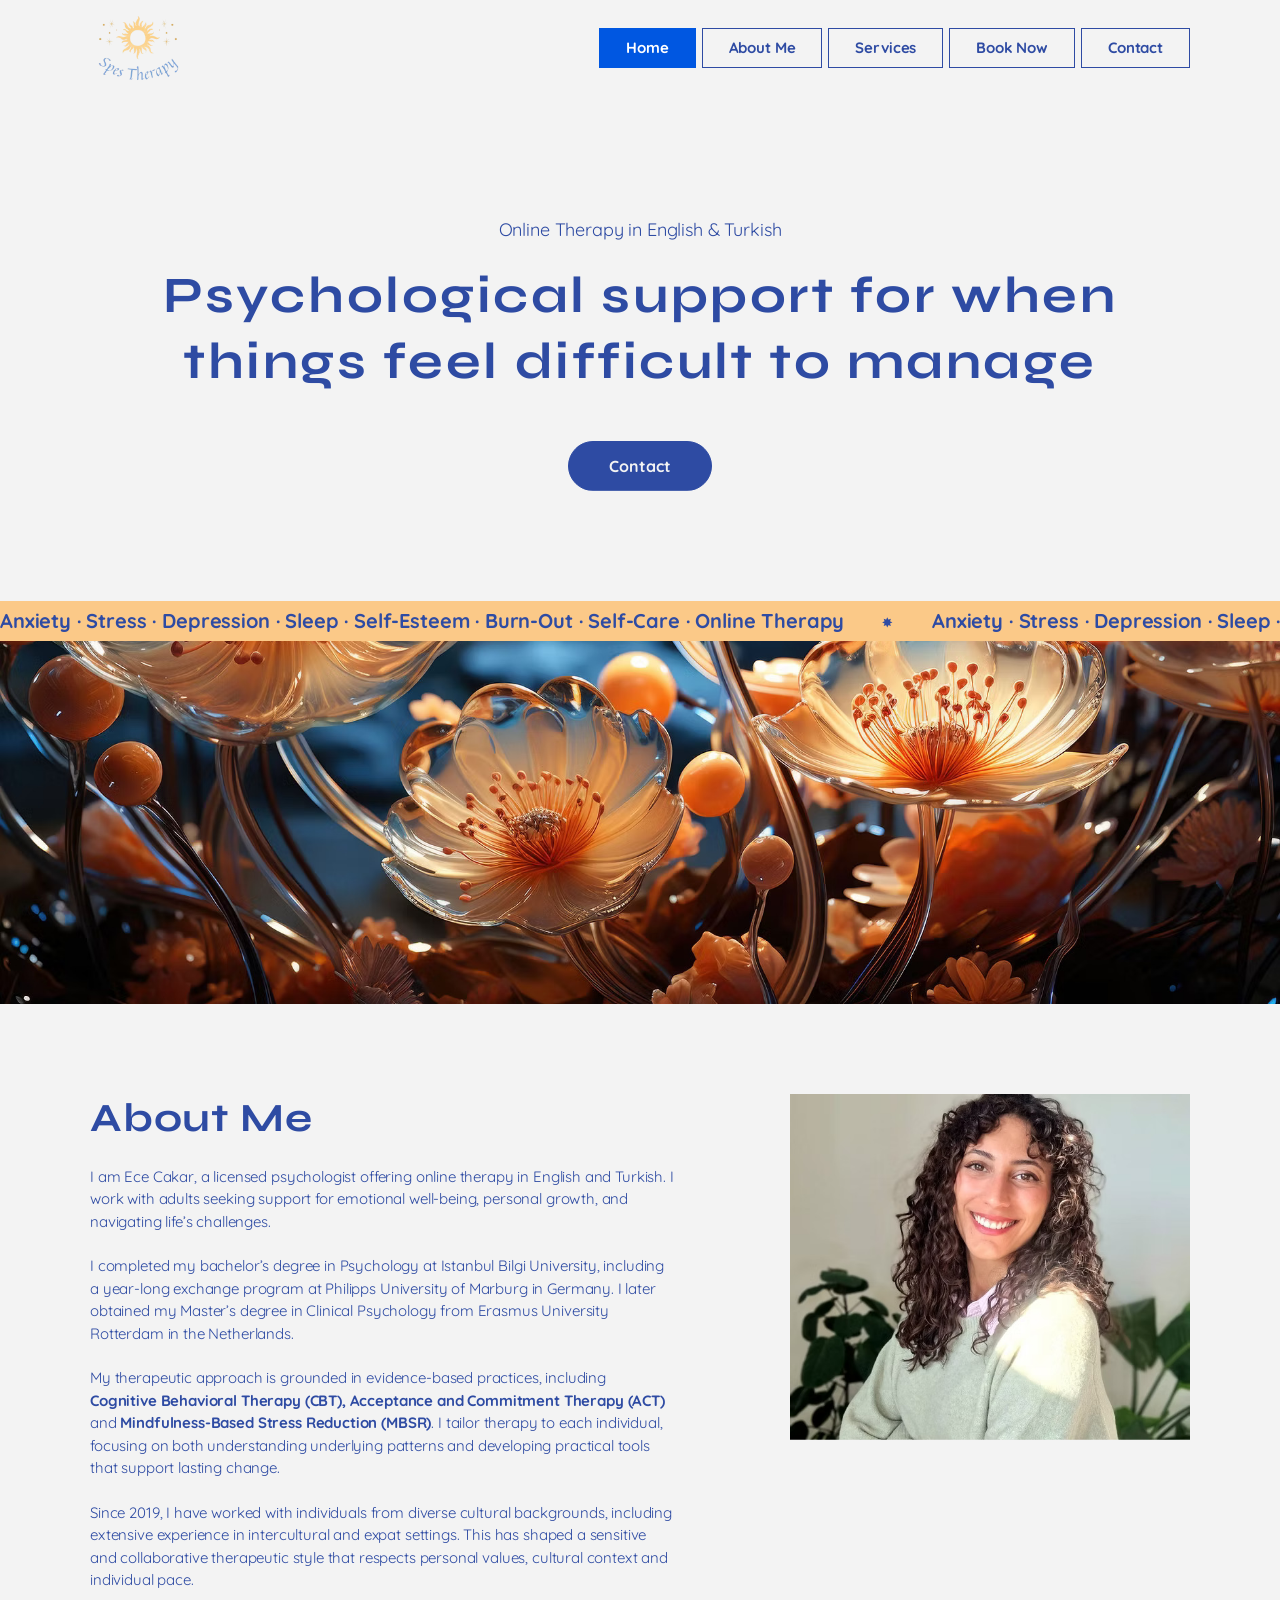
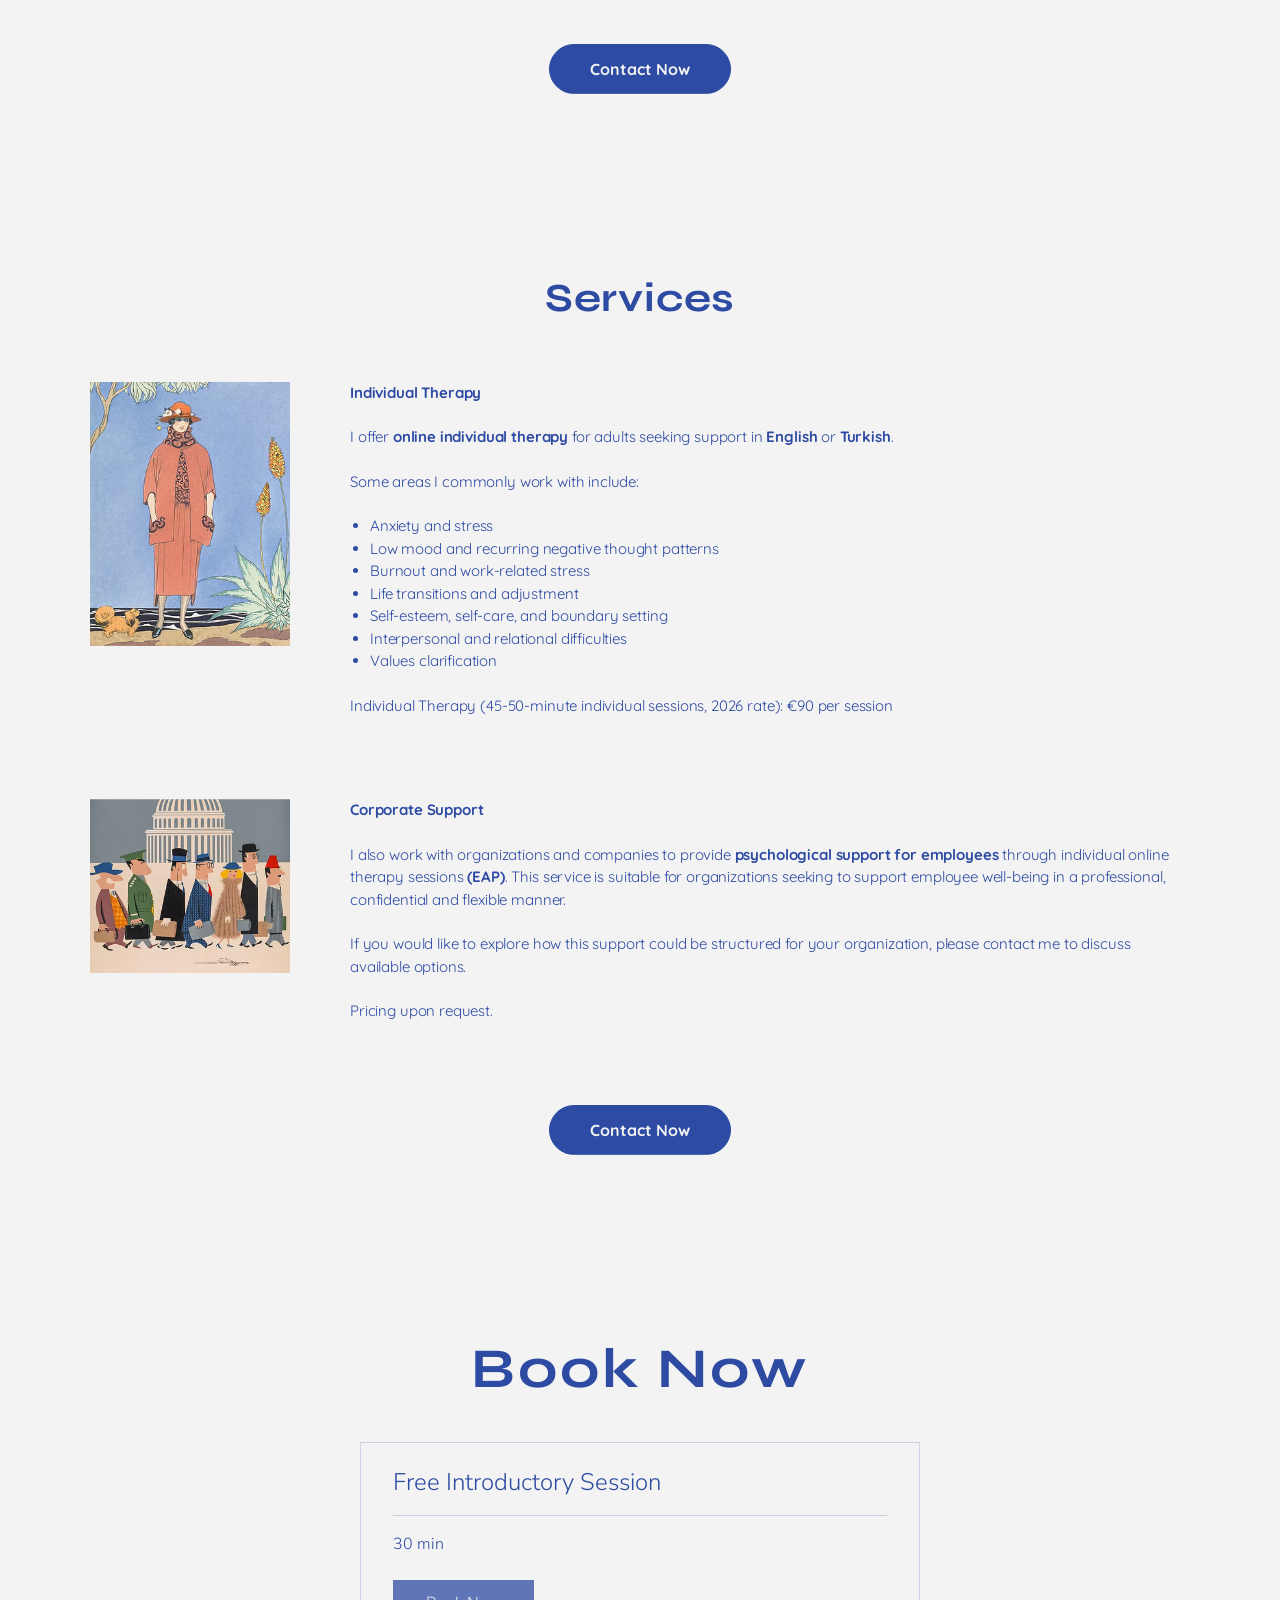
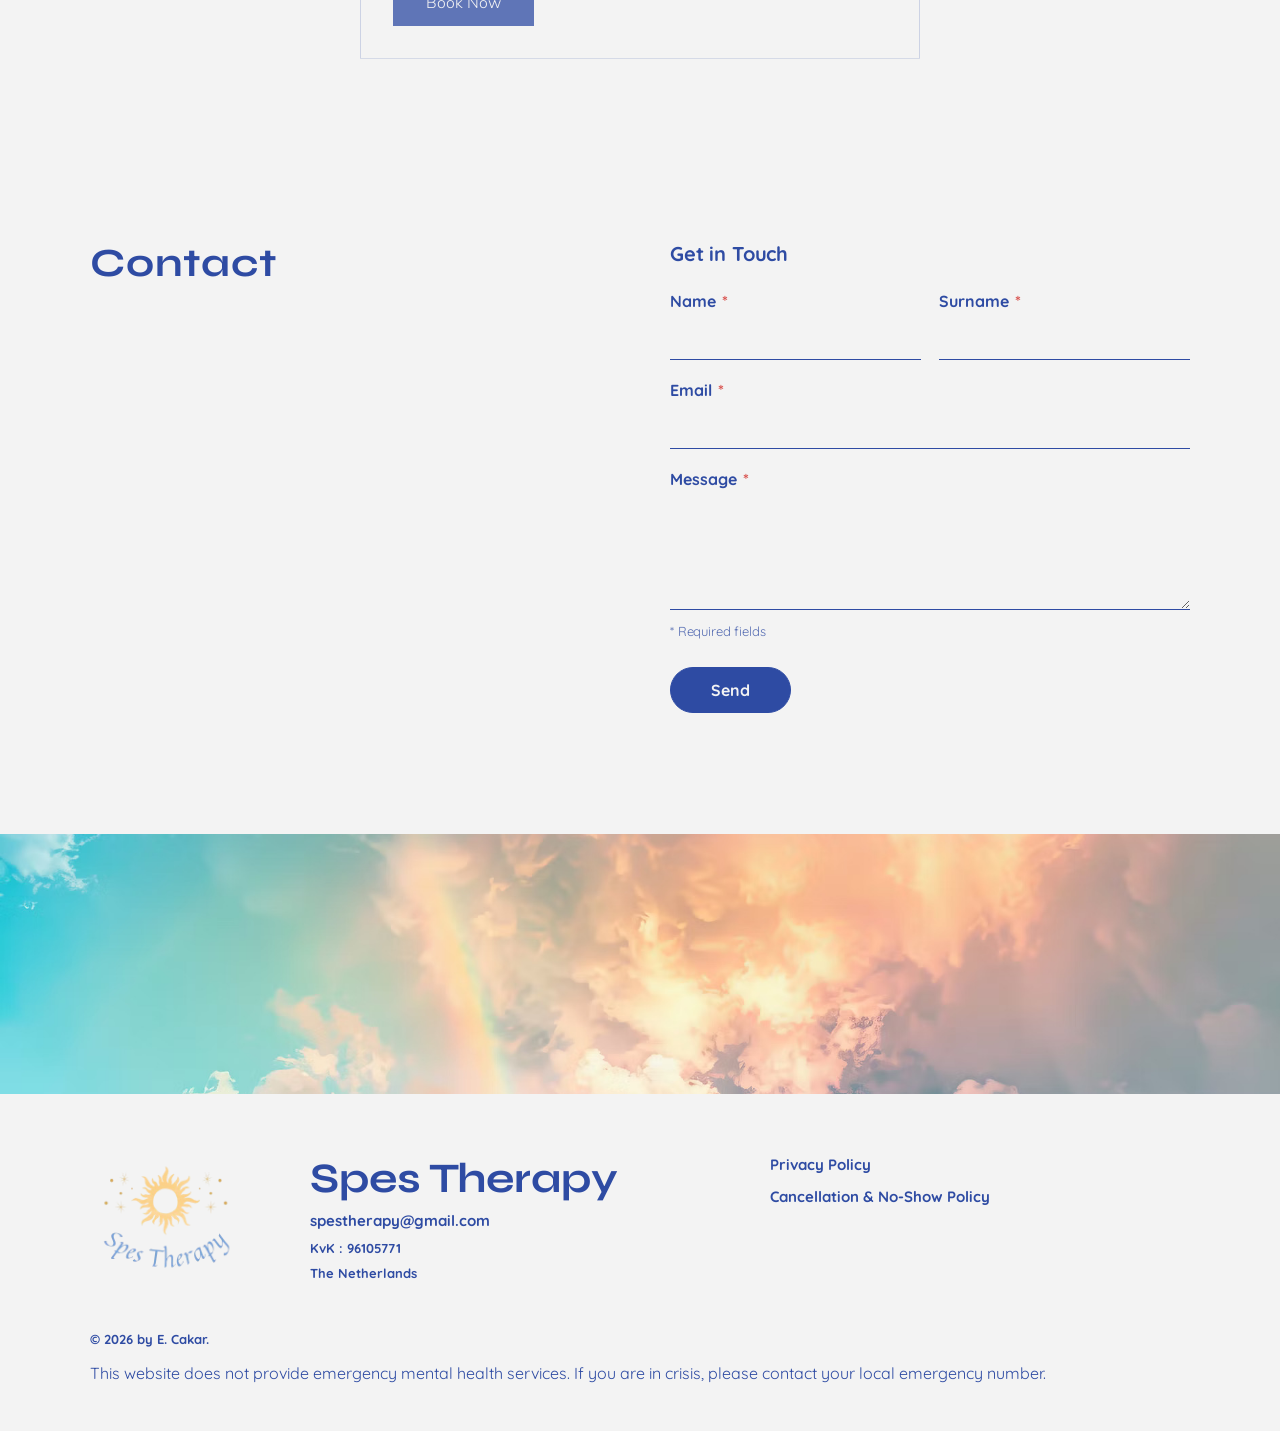
==== index.html @ ac47d818 "first commit" ====
<!DOCTYPE html>
<html lang="en">
<head>
  <meta charset="UTF-8">
  <meta name="viewport" content="width=device-width, initial-scale=1.0">
  <title>Spes Therapy | Online Therapy in English & Turkish</title>
  <meta name="description" content="Online therapy in English and Turkish with licensed psychologist Ece Cakar. Support for anxiety, stress, depression, burnout and more.">
  <link rel="icon" href="images/logo.png">

  <!-- Fontlar: Wix sitesindekilerin aynısı (Syne = başlıklar, Quicksand = metinler) -->
  <link rel="preconnect" href="https://fonts.googleapis.com">
  <link rel="preconnect" href="https://fonts.gstatic.com" crossorigin>
  <link href="https://fonts.googleapis.com/css2?family=Nunito+Sans:wght@300&family=Quicksand:wght@400;700&family=Syne:wght@700&display=swap" rel="stylesheet">

  <link rel="stylesheet" href="css/style.css">

  <!-- JS çalışıyorsa animasyonlu elemanları başta gizle (sayfa açılırken "yanıp sönme" olmasın) -->
  <script>document.documentElement.classList.add("js");</script>
</head>
<body>

  <!-- ============ MENÜ (sayfa kayarken üstte sabit kalır) ============ -->
  <header class="site-header">
    <div class="container header-inner">
      <a href="#home" class="logo" aria-label="Spes Therapy home">
        <img src="images/logo.png" alt="Spes Therapy logo">
      </a>

      <!-- Telefonda görünen hamburger butonu -->
      <button class="menu-toggle" aria-label="Open menu" aria-expanded="false">
        <span></span><span></span><span></span>
      </button>

      <nav class="main-nav">
        <a href="#home" class="nav-link active">Home</a>
        <a href="#about" class="nav-link">About Me</a>
        <a href="#services" class="nav-link">Services</a>
        <a href="#book" class="nav-link">Book Now</a>
        <a href="#contact" class="nav-link">Contact</a>
      </nav>
    </div>
  </header>

  <main>

    <!-- ============ HERO ============ -->
    <section id="home" class="hero">
      <div class="container hero-inner">
        <p class="hero-eyebrow" data-anim="fade">Online Therapy in English &amp; Turkish</p>
        <h1 data-anim="fade" data-delay="150">Psychological support for when<br> things feel difficult to manage</h1>
        <a href="#contact" class="btn btn-pill" data-anim="fade" data-delay="300">Contact</a>
      </div>
    </section>

    <!-- ============ KAYAN YAZI ŞERİDİ ============ -->
    <!-- İçerik iki kez yazıldı: biri ekrandan çıkarken diğeri girer, böylece sonsuz döngü gibi görünür -->
    <div class="marquee" aria-label="Anxiety, Stress, Depression, Sleep, Self-Esteem, Burn-Out, Self-Care, Online Therapy">
      <div class="marquee-track" aria-hidden="true">
        <span>Anxiety · Stress · Depression · Sleep · Self-Esteem · Burn-Out · Self-Care · Online Therapy <b>✸</b></span>
        <span>Anxiety · Stress · Depression · Sleep · Self-Esteem · Burn-Out · Self-Care · Online Therapy <b>✸</b></span>
        <span>Anxiety · Stress · Depression · Sleep · Self-Esteem · Burn-Out · Self-Care · Online Therapy <b>✸</b></span>
        <span>Anxiety · Stress · Depression · Sleep · Self-Esteem · Burn-Out · Self-Care · Online Therapy <b>✸</b></span>
      </div>
    </div>

    <div class="banner banner-hero">
      <img src="images/hero-banner.jpg" alt="">
    </div>

    <!-- ============ HAKKIMDA ============ -->
    <section id="about" class="section about">
      <div class="container about-grid">
        <div class="about-text">
          <h2 data-anim="reveal">About Me</h2>
          <div data-anim="reveal" data-delay="150">
            <p>I am Ece Cakar, a licensed psychologist offering online therapy in English and Turkish. I work with adults seeking support for emotional well-being, personal growth, and navigating life’s challenges.</p>
            <p>I completed my bachelor’s degree in Psychology at Istanbul Bilgi University, including a year-long exchange program at Philipps University of Marburg in Germany. I later obtained my Master’s degree in Clinical Psychology from Erasmus University Rotterdam in the Netherlands.</p>
            <p>My therapeutic approach is grounded in evidence-based practices, including <strong>Cognitive Behavioral Therapy (CBT), Acceptance and Commitment Therapy (ACT)</strong> and <strong>Mindfulness-Based Stress Reduction (MBSR)</strong>. I tailor therapy to each individual, focusing on both understanding underlying patterns and developing practical tools that support lasting change.</p>
            <p>Since 2019, I have worked with individuals from diverse cultural backgrounds, including extensive experience in intercultural and expat settings. This has shaped a sensitive and collaborative therapeutic style that respects personal values, cultural context and individual pace.</p>
          </div>
        </div>
        <div class="about-photo" data-anim="drop">
          <img src="images/ece.jpg" alt="Ece Cakar, psychologist">
        </div>
      </div>
      <div class="container section-cta">
        <a href="#contact" class="btn btn-pill" data-anim="fade">Contact Now</a>
      </div>
    </section>

    <!-- ============ HİZMETLER ============ -->
    <section id="services" class="section services">
      <div class="container">
        <h2 data-anim="reveal">Services</h2>

        <article class="service">
          <div class="service-img" data-anim="turn-left">
            <img src="images/service-individual.jpg" alt="">
          </div>
          <div class="service-text" data-anim="reveal">
            <h3>Individual Therapy</h3>
            <p>I offer <strong>online individual therapy</strong> for adults seeking support in <strong>English</strong> or <strong>Turkish</strong>.</p>
            <p>Some areas I commonly work with include:</p>
            <ul>
              <li>Anxiety and stress</li>
              <li>Low mood and recurring negative thought patterns</li>
              <li>Burnout and work-related stress</li>
              <li>Life transitions and adjustment</li>
              <li>Self-esteem, self-care, and boundary setting</li>
              <li>Interpersonal and relational difficulties</li>
              <li>Values clarification</li>
            </ul>
            <p class="price">Individual Therapy (45-50-minute individual sessions, 2026 rate): €90 per session</p>
          </div>
        </article>

        <article class="service">
          <div class="service-img" data-anim="turn-right">
            <img src="images/service-corporate.jpg" alt="">
          </div>
          <div class="service-text" data-anim="reveal">
            <h3>Corporate Support</h3>
            <p>I also work with organizations and companies to provide <strong>psychological support for employees</strong> through individual online therapy sessions <strong>(EAP)</strong>. This service is suitable for organizations seeking to support employee well-being in a professional, confidential and flexible manner.</p>
            <p>If you would like to explore how this support could be structured for your organization, please contact me to discuss available options.</p>
            <p class="price">Pricing upon request.</p>
          </div>
        </article>

        <div class="section-cta">
          <a href="#contact" class="btn btn-pill" data-anim="fade">Contact Now</a>
        </div>
      </div>
    </section>

    <!-- ============ RANDEVU ============ -->
    <section id="book" class="section book">
      <div class="container">
        <h2 class="book-title" data-anim="reveal">Book Now</h2>

        <div class="book-card" data-anim="fade">
          <h3>Free Introductory Session</h3>
          <p>30 min</p>
          <!-- RANDEVU: Cal.com linki js/main.js dosyasının en üstündeki CAL_LINK'te -->
          <a href="https://cal.com/spestherapy/30min" class="btn btn-book" data-cal-link target="_blank" rel="noopener">Book Now</a>
        </div>
      </div>
    </section>

    <!-- ============ İLETİŞİM ============ -->
    <section id="contact" class="section contact">
      <div class="container contact-grid">
        <div>
          <h2 data-anim="reveal">Contact</h2>
          <p class="contact-lead" data-anim="fade">Reach out to schedule an appointment or inquire about my services.</p>
        </div>

        <div data-anim="fade" data-delay="150">
          <p class="form-title">Get in Touch</p>
          <!--
            İLETİŞİM FORMU (Web3Forms): Mesajlar doğrudan spestherapy@gmail.com'a gelir,
            sunucu gerekmez. access_key herkese açık bir anahtardır, kodda durması sorun değil.
          -->
          <form class="contact-form" action="https://api.web3forms.com/submit" method="POST">
            <input type="hidden" name="access_key" value="fb1b3580-2717-41c4-828a-7e80e7635101">
            <input type="hidden" name="subject" value="New message from spestherapy.com">
            <input type="checkbox" name="botcheck" class="hidden" tabindex="-1" autocomplete="off">

            <!-- Tüm alanlar zorunlu (required); yıldız (*) bunu kullanıcıya gösterir -->
            <div class="form-row">
              <label>Name <span class="req" aria-hidden="true">*</span> <input type="text" name="name" autocomplete="given-name" required></label>
              <label>Surname <span class="req" aria-hidden="true">*</span> <input type="text" name="surname" autocomplete="family-name" required></label>
            </div>
            <label>Email <span class="req" aria-hidden="true">*</span> <input type="email" name="email" autocomplete="email" required></label>
            <label>Message <span class="req" aria-hidden="true">*</span> <textarea name="message" rows="4" required></textarea></label>
            <p class="small form-note">* Required fields</p>
            <button type="submit" class="btn btn-pill">Send</button>
            <p class="form-status" role="status"></p>
          </form>
        </div>
      </div>

      <div class="banner banner-contact">
        <img src="images/contact-banner.jpg" alt="">
      </div>
    </section>

  </main>

  <!-- ============ ALT BİLGİ ============ -->
  <footer class="site-footer">
    <div class="container footer-grid">
      <div>
        <img src="images/logo.png" alt="" class="footer-logo">
      </div>
      <div>
        <p class="footer-brand">Spes Therapy</p>
        <p><a href="mailto:spestherapy@gmail.com">spestherapy@gmail.com</a></p>
        <p class="small">KvK : 96105771</p>
        <p class="small">The Netherlands</p>
      </div>
      <div class="footer-links">
        <a href="english-privacy-policy.html">Privacy Policy</a>
        <a href="booking-payment-policy.html">Cancellation &amp; No-Show Policy</a>
      </div>
    </div>
    <div class="container footer-bottom">
      <p class="small">© <span id="year">2026</span> by E. Cakar.</p>
      <p class="footer-disclaimer">This website does not provide emergency mental health services. If you are in crisis, please contact your local emergency number.</p>
    </div>
  </footer>

  <script src="js/main.js"></script>
</body>
</html>
---- css/style.css ----
/* =========================================================
   RENKLER VE TEMEL AYARLAR
   Renkleri buradan değiştirirsen tüm sitede değişir.
   ========================================================= */
:root {
  --navy: #2e4ba3;        /* ana lacivert: yazılar, butonlar */
  --navy-soft: #5f75b7;   /* "Book Now" butonu */
  --blue-bright: #0057e1; /* menüde aktif sekme */
  --peach: #fbc988;       /* kayan yazı şeridi */
  --lilac: #c2c9df;       /* iletişim altı banner zemini */
  --pink: #edc7e3;        /* görsel yüklenirken zemin */
  --bg: #f3f3f3;          /* sayfa arka planı */

  --font-title: "Syne", sans-serif;
  --font-text: "Quicksand", sans-serif;
  --font-light: "Nunito Sans", sans-serif; /* Wix'teki "Avenir Light"ın ücretsiz muadili (randevu kartı) */

  --header-h: 96px;

  /* Wix'in kullandığı animasyon eğrileri */
  --ease-reveal: cubic-bezier(0.645, 0.045, 0.355, 1);
  --ease-fade: cubic-bezier(0.445, 0.05, 0.55, 0.95);
  --ease-back: cubic-bezier(0.175, 0.885, 0.32, 1.275);
}

*, *::before, *::after { box-sizing: border-box; }

html {
  scroll-behavior: smooth;
  /* Menüye tıklayınca başlık sabit menünün altında kalmasın */
  scroll-padding-top: var(--header-h);
}

body {
  margin: 0;
  background: var(--bg);
  color: var(--navy);
  font-family: var(--font-text);
  font-weight: 400;          /* gövde metni normal; sadece vurgulu kelimeler kalın */
  font-size: 15px;
  line-height: 1.5;
  letter-spacing: -0.01em;
  -webkit-font-smoothing: antialiased;
}
strong { font-weight: 700; }

img { display: block; max-width: 100%; }

/* Dönerek gelen görseller animasyon başında sayfa dışına taşmasın */
main { overflow-x: clip; }
a { color: inherit; }

.container {
  width: min(1100px, 100% - 32px);
  margin-inline: auto;
}

.hidden { display: none; }

h1, h2 {
  font-family: var(--font-title);
  font-weight: 700;
  margin: 0 0 24px;
}
h2 { font-size: clamp(32px, 4vw, 40px); letter-spacing: 0.02em; line-height: 1.2; }
h3 { font-size: 15px; font-weight: 700; margin: 0 0 22px; }

/* =========================================================
   BUTONLAR
   ========================================================= */
.btn {
  display: inline-block;
  text-decoration: none;
  font-family: var(--font-text);
  font-weight: 700;
  font-size: 16px;
  letter-spacing: normal;
  cursor: pointer;
  transition: background-color 0.3s, color 0.3s, transform 0.3s;
}
.btn-pill {
  background: var(--navy);
  color: var(--bg);
  border: 1px solid var(--navy);
  border-radius: 100px;
  padding: 12px 40px;
}
.btn-pill:hover { background: transparent; color: var(--navy); }

.btn-book {
  font-family: var(--font-light);
  font-weight: 300;
  background: var(--navy-soft);
  color: var(--bg);
  border: 1px solid var(--navy-soft);
  padding: 10px 32px;
}
.btn-book:hover { background: var(--navy); border-color: var(--navy); }

/* =========================================================
   MENÜ
   ========================================================= */
.site-header {
  position: sticky;   /* kayarken üstte sabit kalır */
  top: 0;
  z-index: 100;
  background: var(--bg);
  height: var(--header-h);
  transition: box-shadow 0.3s;
}
.site-header.scrolled { box-shadow: 0 2px 16px rgba(46, 75, 163, 0.08); }

.header-inner {
  height: 100%;
  display: flex;
  align-items: center;
  justify-content: space-between;
}
.logo img { height: 80px; width: auto; }

.main-nav { display: flex; gap: 6px; }
.nav-link {
  text-decoration: none;
  color: var(--navy);
  border: 1px solid var(--navy);
  padding: 8px 26px;
  font-size: 15px;
  font-weight: 700;
  transition: background-color 0.3s, color 0.3s;
}
.nav-link:hover,
.nav-link.active { background: var(--blue-bright); border-color: var(--blue-bright); color: #fff; }

.menu-toggle { display: none; }

/* =========================================================
   HERO
   ========================================================= */
.hero { padding: 120px 0 110px; text-align: center; }
.hero-eyebrow { font-size: 18px; margin: 0 0 20px; }
.hero h1 {
  font-size: clamp(27px, 4.6vw, 51px);
  line-height: 1.3;         /* g, p, y gibi harflerin kuyrukları kesilmesin */
  padding-bottom: 0.1em;
  letter-spacing: 0.05em;
  max-width: 1000px;         /* ilk satır 954px, 2 satıra sığsın */
  margin: 0 auto 40px;
}
/* Başlığı "when"den sonra bölen satır sonu; telefonda gerek yok, doğal kırılsın */
@media (max-width: 700px) {
  .hero h1 br { display: none; }
}

/* =========================================================
   KAYAN YAZI ŞERİDİ (marquee)
   ========================================================= */
.marquee {
  background: var(--peach);
  overflow: hidden;
  height: 40px;
  display: flex;
  align-items: center;
}
.marquee-track {
  display: flex;
  width: max-content;
  animation: marquee 60s linear infinite;
}
.marquee-track span {
  white-space: nowrap;
  font-size: 20px;
  font-weight: 700;
  padding-right: 40px;
}
.marquee-track b { font-size: 12px; margin-left: 32px; vertical-align: middle; }
/* 4 kopya var; yarısı kadar (-50%) kayınca başa dönüyor, fark edilmiyor */
@keyframes marquee {
  from { transform: translateX(0); }
  to   { transform: translateX(-50%); }
}

/* =========================================================
   GENİŞ GÖRSEL BANTLARI
   ========================================================= */
.banner { background: var(--pink); overflow: hidden; }
.banner img { width: 100%; height: 100%; object-fit: cover; }
.banner-hero { height: 363px; }
.banner-hero img { object-position: bottom; }
.banner-contact { height: 260px; background: var(--lilac); margin-top: 80px; }

/* =========================================================
   BÖLÜMLER
   ========================================================= */
.section { padding: 90px 0; }

.about-grid {
  display: grid;
  grid-template-columns: 1.6fr 1fr;
  gap: 60px;
  align-items: start;
}
.about-text p { margin: 0 0 22px; max-width: 585px; }
/* Wix'teki gibi "Contact Now" butonları ortada */
.section-cta { text-align: center; margin-top: 30px; }
.about-photo { overflow: hidden; background: var(--pink); }
.about-photo img { width: 100%; aspect-ratio: 638 / 552; object-fit: cover; }

.services h2 { text-align: center; margin-bottom: 60px; }
.service {
  display: grid;
  grid-template-columns: 200px 1fr;
  gap: 60px;
  align-items: start;
  margin-bottom: 60px;
}
.service-img { background: var(--pink); }
.service-img img { width: 100%; object-fit: cover; }
.service ul { margin: 0 0 22px; padding-left: 20px; }
.service p { margin: 0 0 22px; }

.book { text-align: center; }
.book-title { font-size: clamp(40px, 5vw, 56px); letter-spacing: 0.05em; }
.book-card {
  max-width: 560px;
  margin: 40px auto 0;
  padding: 24px 32px 32px;
  border: 1px solid rgba(46, 75, 163, 0.2);
  text-align: left;
  font-family: var(--font-light);
  font-weight: 300;
  letter-spacing: normal;
}
.book-card h3 {
  font-size: 24px;
  font-weight: 300;
  line-height: 1.33;
  margin: 0;
  padding-bottom: 16px;
  border-bottom: 1px solid rgba(46, 75, 163, 0.2); /* başlık altındaki ince çizgi */
}
.book-card p { font-size: 16px; line-height: 2; margin: 12px 0 20px; }

.contact { padding-bottom: 0; }
.contact-grid {
  display: grid;
  grid-template-columns: 1fr 1fr;
  gap: 60px;
}
.contact-lead { font-family: var(--font-title); font-weight: 700; font-size: 24px; line-height: 1.5; margin: 0; }
.form-title { font-size: 20px; font-weight: 700; margin: 0 0 20px; }
.contact-form { display: grid; gap: 18px; }
.form-row { display: grid; grid-template-columns: 1fr 1fr; gap: 18px; }
.contact-form label { display: grid; gap: 6px; font-size: 16px; font-weight: 700; letter-spacing: normal; }
.contact-form input,
.contact-form textarea {
  font: inherit;
  font-weight: 400;
  color: var(--navy);
  background: transparent;
  border: none;
  border-bottom: 1px solid var(--navy);
  padding: 8px 0;
  outline: none;
  resize: vertical;
  transition: border-color 0.3s;
}
.contact-form input:focus,
.contact-form textarea:focus { border-bottom-color: var(--blue-bright); }
.contact-form label { grid-template-columns: auto 1fr; }
.contact-form label > input,
.contact-form label > textarea { grid-column: 1 / -1; }
.req { color: #d9534f; justify-self: start; }
.form-note { margin: -6px 0 0; opacity: 0.8; }
/* Gönder'e basıldıktan sonra boş/yanlış kalan alanın çizgisi kırmızı olsun */
.contact-form.submitted input:invalid,
.contact-form.submitted textarea:invalid { border-bottom-color: #d9534f; }
.contact-form .btn { justify-self: start; margin-top: 8px; }
.form-status { margin: 0; min-height: 1.5em; }

/* =========================================================
   POLİTİKA SAYFALARI (gizlilik, iptal)
   ========================================================= */
.policy { padding: 80px 0 60px; }
.policy .container { max-width: 760px; }
.policy h1 { font-size: clamp(34px, 5vw, 51px); line-height: 1.2; letter-spacing: 0.03em; margin-bottom: 20px; }
.policy .intro { font-size: 18px; margin: 0 0 40px; }
.policy h2 { font-size: 22px; letter-spacing: 0; margin: 40px 0 12px; }
.policy p { margin: 0 0 14px; }
.back-link { display: inline-block; margin-top: 48px; text-decoration: none; }
.back-link:hover { text-decoration: underline; }

/* =========================================================
   ALT BİLGİ
   ========================================================= */
.site-footer { padding: 60px 0 40px; }
.footer-grid {
  display: grid;
  grid-template-columns: 180px 1fr 1fr;
  gap: 40px;
  align-items: start;
}
.footer-logo { width: 150px; }
.footer-brand { font-family: var(--font-title); font-weight: 700; font-size: 42px; line-height: 1.2; margin: 0 0 12px; }
/* Wix'te footer yazıları kalın (e-posta, KvK, linkler); sadece acil durum notu normal */
.site-footer p,
.site-footer a { font-weight: 700; letter-spacing: normal; }
.site-footer p { margin: 0 0 6px; }
.site-footer a { text-decoration: none; }
.site-footer a:hover { text-decoration: underline; }
.footer-links { display: grid; gap: 10px; font-size: 15px; }
.footer-bottom { margin-top: 40px; }
.site-footer .footer-disclaimer { font-weight: 400; font-size: 16px; margin-top: 12px; }
.small { font-size: 13px; }

/* =========================================================
   KAYDIRINCA BELİREN ANİMASYONLAR
   JS, eleman ekrana girince ona "is-visible" sınıfını ekler.
   (.js sınıfı sadece JavaScript çalışıyorsa eklenir; JS kapalıysa
   her şey normal görünür, hiçbir içerik gizli kalmaz.)
   ========================================================= */

/* fade: yavaşça belirme (Wix "FadeIn") */
.js [data-anim="fade"] {
  opacity: 0;
  transition: opacity 1.2s var(--ease-fade);
}

/* reveal: alttan yukarı perde açılması (Wix "RevealIn") */
.js [data-anim="reveal"] {
  clip-path: inset(100% 0 0 0);
  transition: clip-path 1.2s var(--ease-reveal);
}

/* drop: büyükten küçülerek yerine oturma (Wix "DropIn")
   Kutu sabit kalır, içindeki fotoğraf küçülür; böylece sayfadan taşmaz. */
.js [data-anim="drop"] {
  opacity: 0;
  transition: opacity 1s var(--ease-fade);
}
.js [data-anim="drop"] img {
  transform: scale(1.4);
  transition: transform 1.2s var(--ease-reveal);
}
.js [data-anim="drop"].is-visible img { transform: none; }

/* turn: köşesinden dönerek, yaylanarak gelme (Wix "TurnIn") */
.js [data-anim^="turn"] {
  opacity: 0;
  transition: opacity 0.6s ease-in, transform 1s var(--ease-back);
}
.js [data-anim="turn-left"]  { transform-origin: bottom left; transform: rotate(-50deg); }
.js [data-anim="turn-right"] { transform-origin: top right;   transform: rotate(50deg); }

/* Görünür olunca hepsi normal hâline döner */
.js [data-anim].is-visible {
  opacity: 1;
  clip-path: inset(0 0 0 0);
  transform: none;
}

/* Hareket hassasiyeti olan kullanıcılar için animasyonları kapat */
@media (prefers-reduced-motion: reduce) {
  html { scroll-behavior: auto; }
  .marquee-track { animation: none; }
  .js [data-anim] { opacity: 1; clip-path: none; transform: none; transition: none; }
}

/* =========================================================
   TABLET VE TELEFON
   ========================================================= */
@media (max-width: 900px) {
  :root { --header-h: 76px; }
  .logo img { height: 60px; }

  /* Hamburger buton */
  .menu-toggle {
    display: grid;
    gap: 5px;
    background: none;
    border: none;
    padding: 10px;
    cursor: pointer;
  }
  .menu-toggle span {
    width: 26px; height: 2px;
    background: var(--navy);
    transition: transform 0.3s, opacity 0.3s;
  }
  .menu-toggle[aria-expanded="true"] span:nth-child(1) { transform: translateY(7px) rotate(45deg); }
  .menu-toggle[aria-expanded="true"] span:nth-child(2) { opacity: 0; }
  .menu-toggle[aria-expanded="true"] span:nth-child(3) { transform: translateY(-7px) rotate(-45deg); }

  /* Açılır menü */
  .main-nav {
    position: absolute;
    top: var(--header-h);
    left: 0; right: 0;
    flex-direction: column;
    gap: 8px;
    padding: 16px;
    background: var(--bg);
    box-shadow: 0 12px 20px rgba(46, 75, 163, 0.08);
    opacity: 0;
    visibility: hidden;
    transform: translateY(-10px);
    transition: opacity 0.3s, transform 0.3s, visibility 0.3s;
  }
  .main-nav.open { opacity: 1; visibility: visible; transform: none; }
  .nav-link { text-align: center; padding: 12px; }

  .hero { padding: 70px 0 60px; }
  .banner-hero { height: 220px; }
  .banner-contact { height: 180px; }
  .section { padding: 64px 0; }

  .about-grid,
  .contact-grid { grid-template-columns: 1fr; gap: 36px; }
  .about-photo { order: -1; max-width: 420px; }

  .service { grid-template-columns: 1fr; gap: 24px; }
  .service-img { max-width: 220px; }

  .footer-grid { grid-template-columns: 1fr; gap: 24px; }
  .footer-brand { font-size: 32px; }
}

@media (max-width: 520px) {
  .form-row { grid-template-columns: 1fr; }
  .book-card { padding: 28px 24px; }
}
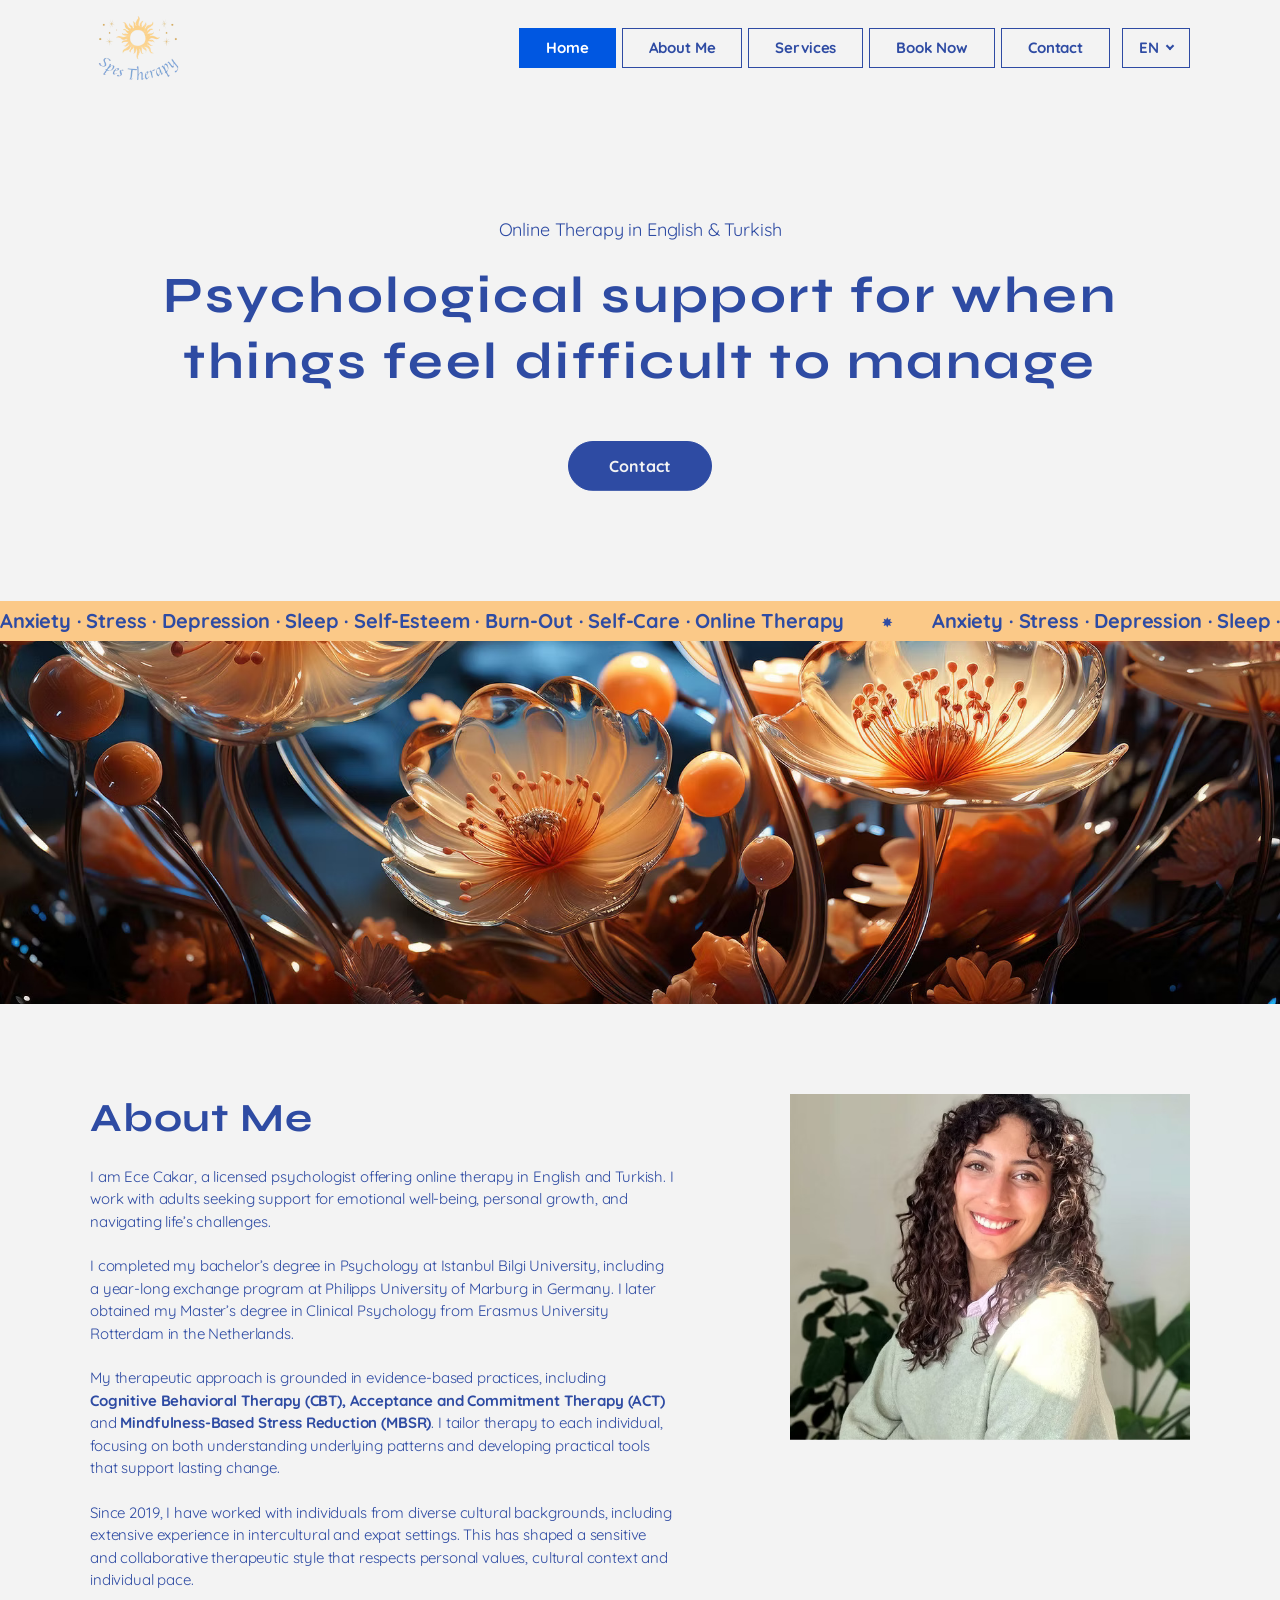
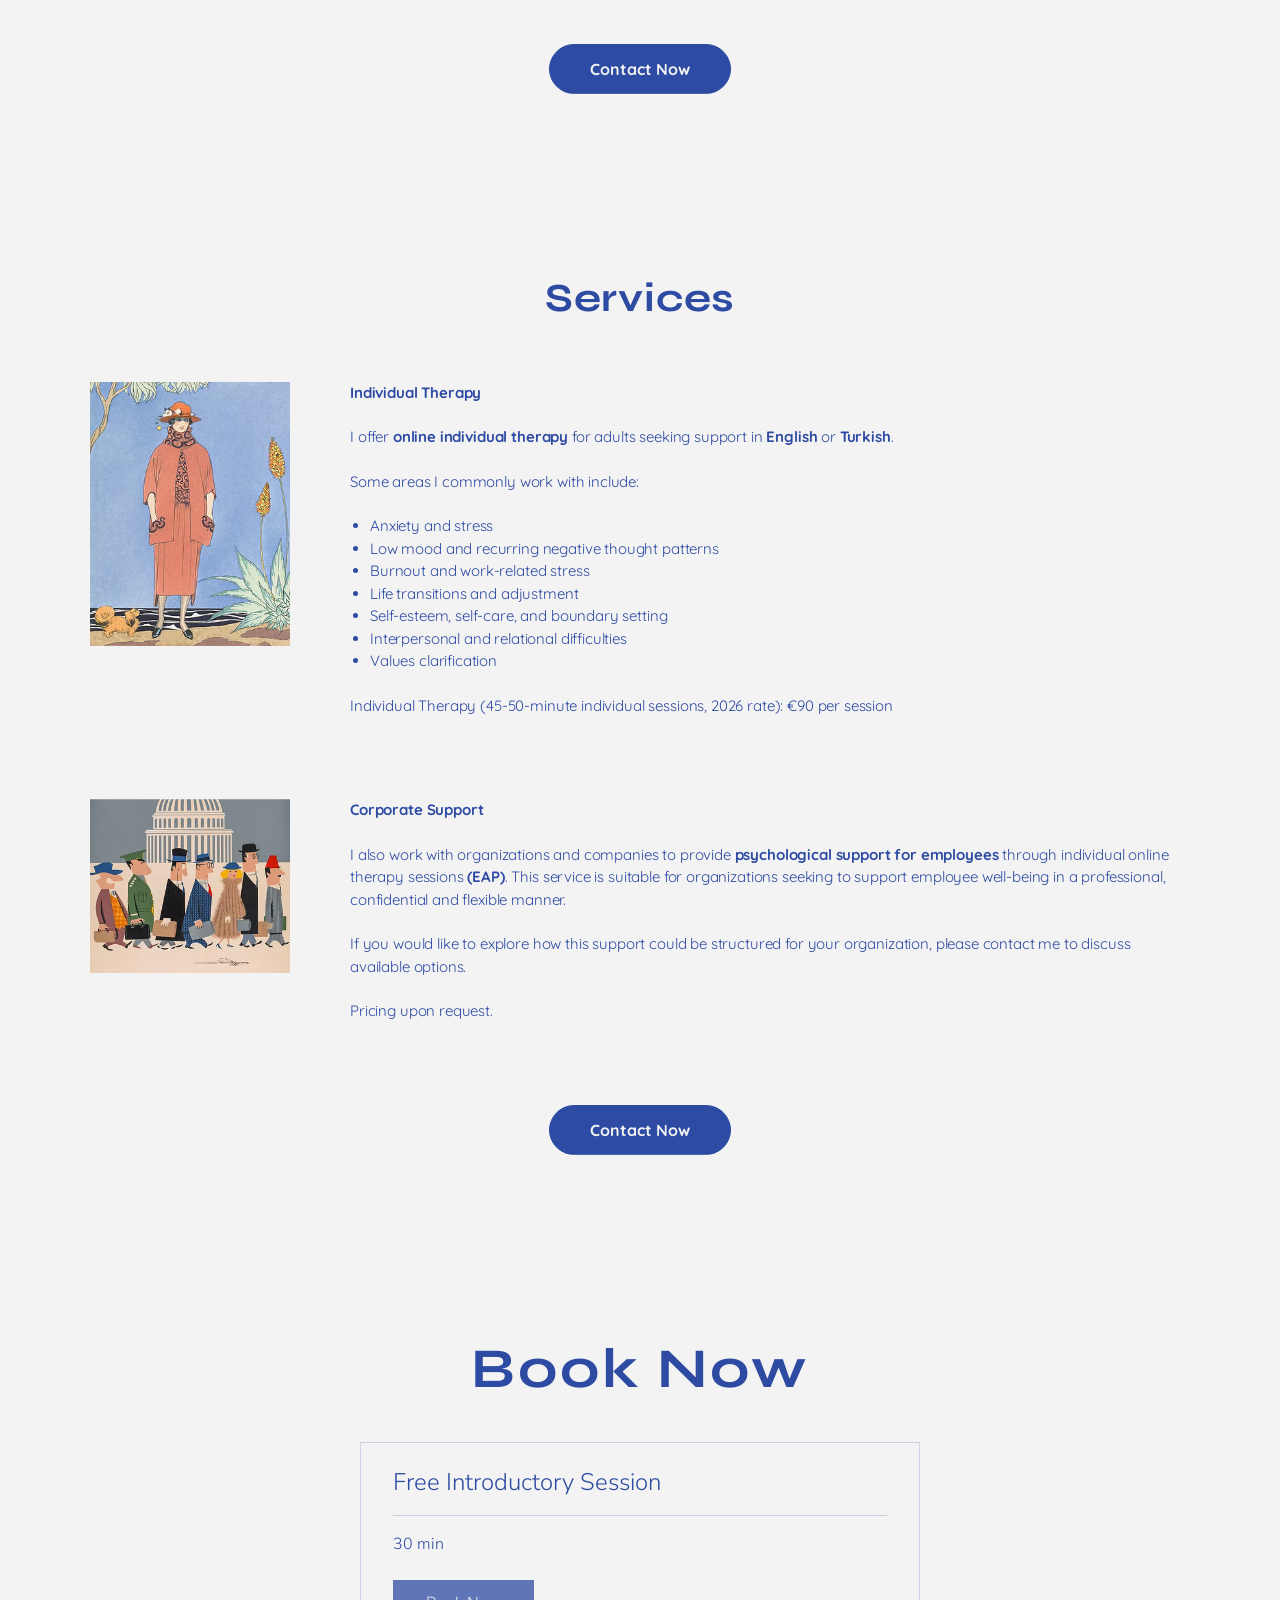
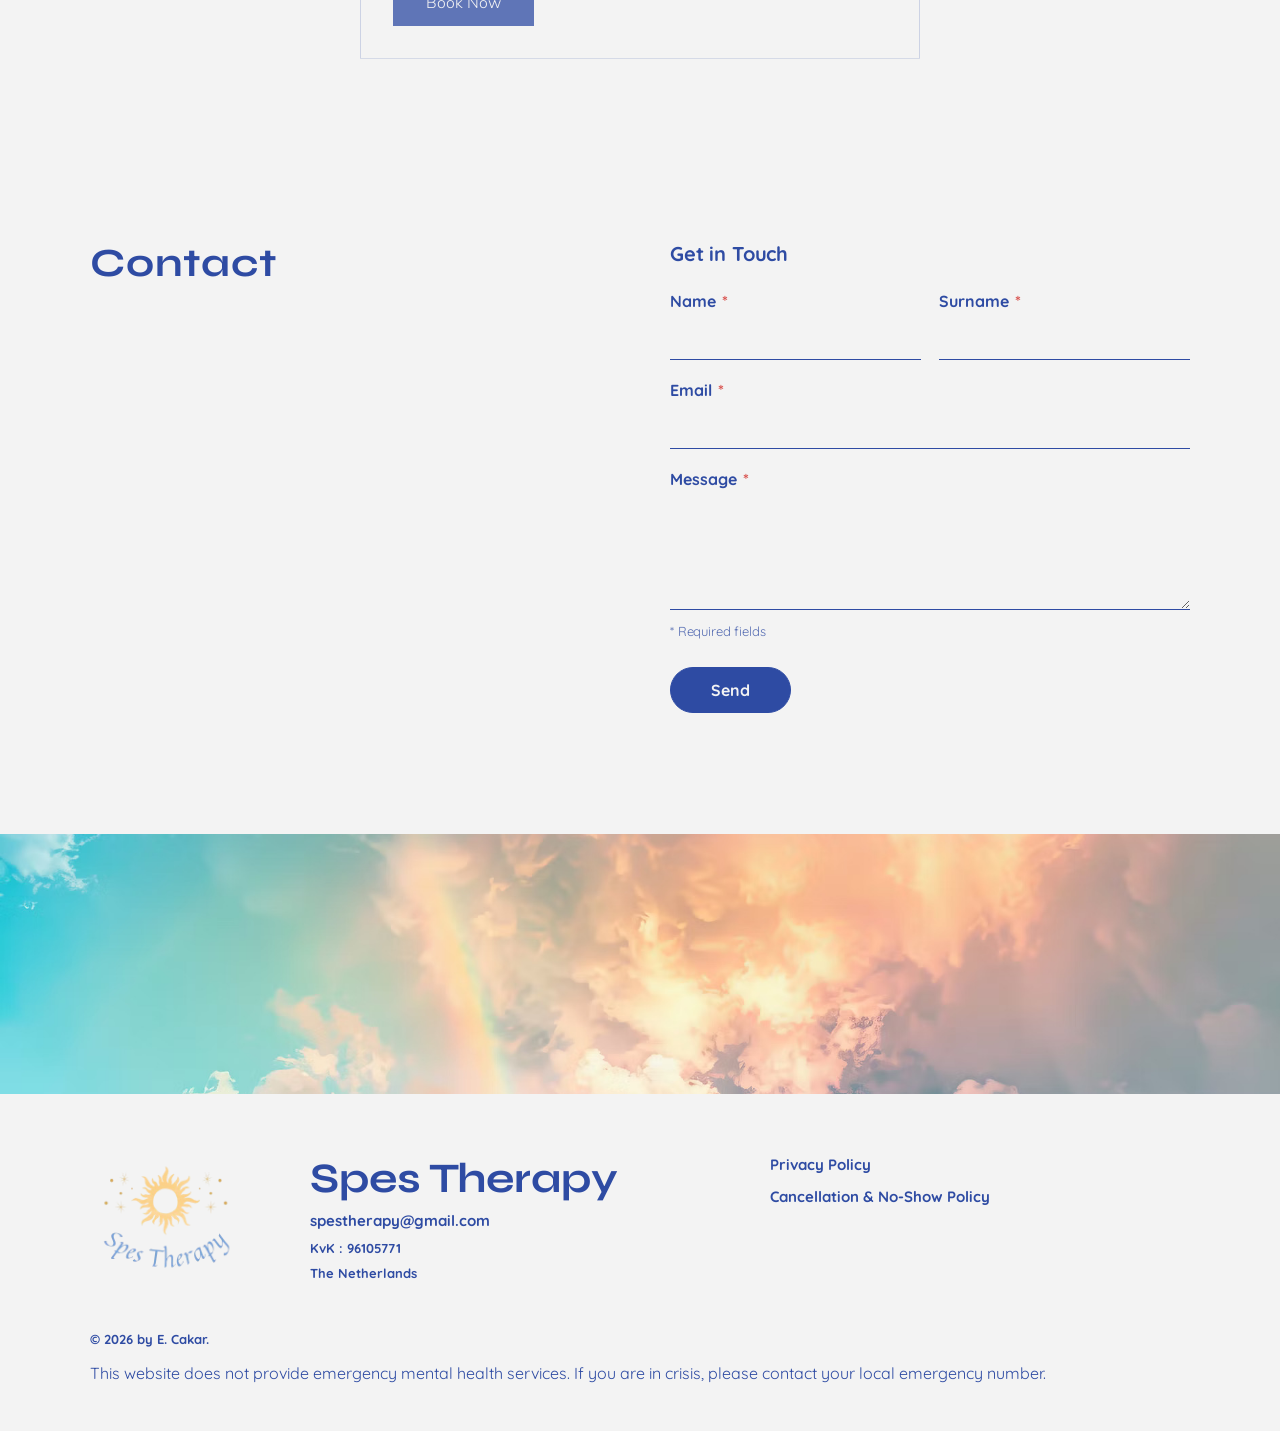
==== commit b2fb8b64: "Turkce sayfa entegrasyonu" ====
--- a/index.html
+++ b/index.html
@@ -6,6 +6,10 @@
   <title>Spes Therapy | Online Therapy in English & Turkish</title>
   <meta name="description" content="Online therapy in English and Turkish with licensed psychologist Ece Cakar. Support for anxiety, stress, depression, burnout and more.">
   <link rel="icon" href="images/logo.png">
+  <link rel="canonical" href="https://www.spestherapy.com/">
+  <link rel="alternate" hreflang="en" href="https://www.spestherapy.com/">
+  <link rel="alternate" hreflang="tr" href="https://www.spestherapy.com/tr/">
+  <link rel="alternate" hreflang="x-default" href="https://www.spestherapy.com/">
 
   <!-- Fontlar: Wix sitesindekilerin aynısı (Syne = başlıklar, Quicksand = metinler) -->
   <link rel="preconnect" href="https://fonts.googleapis.com">
@@ -37,6 +41,15 @@
         <a href="#services" class="nav-link">Services</a>
         <a href="#book" class="nav-link">Book Now</a>
         <a href="#contact" class="nav-link">Contact</a>
+
+        <!-- Dil seçici: tıklayınca English / Türkçe açılır -->
+        <div class="lang-switch">
+          <button type="button" class="lang-btn" aria-haspopup="true" aria-expanded="false" aria-label="Language">EN <span class="lang-chev" aria-hidden="true"></span></button>
+          <ul class="lang-menu">
+            <li><a href="/" hreflang="en" lang="en" aria-current="true">English</a></li>
+            <li><a href="/tr/" hreflang="tr" lang="tr">Türkçe</a></li>
+          </ul>
+        </div>
       </nav>
     </div>
   </header>
--- a/css/style.css
+++ b/css/style.css
@@ -132,6 +132,61 @@
 .nav-link.active { background: var(--blue-bright); border-color: var(--blue-bright); color: #fff; }
 
 .menu-toggle { display: none; }
+
+/* Dil seçici (EN / TR): menünün sonunda, tıklayınca açılır liste */
+.lang-switch { position: relative; margin-left: 6px; }
+.lang-btn {
+  display: flex;
+  align-items: center;
+  gap: 8px;
+  height: 100%;
+  background: none;
+  border: 1px solid var(--navy);
+  color: var(--navy);
+  padding: 8px 16px;
+  font: inherit;
+  font-size: 15px;
+  font-weight: 700;
+  cursor: pointer;
+  transition: background-color 0.3s, color 0.3s;
+}
+.lang-btn:hover,
+.lang-btn[aria-expanded="true"] { background: var(--navy); color: #fff; }
+.lang-chev {
+  width: 6px; height: 6px;
+  border-right: 2px solid currentColor;
+  border-bottom: 2px solid currentColor;
+  transform: translateY(-2px) rotate(45deg);
+  transition: transform 0.3s;
+}
+.lang-btn[aria-expanded="true"] .lang-chev { transform: translateY(1px) rotate(-135deg); }
+.lang-menu {
+  position: absolute;
+  top: calc(100% + 6px);
+  right: 0;
+  min-width: 100%;
+  margin: 0;
+  padding: 0;
+  list-style: none;
+  background: var(--bg);
+  border: 1px solid var(--navy);
+  box-shadow: 0 8px 20px rgba(46, 75, 163, 0.12);
+  opacity: 0;
+  visibility: hidden;
+  transform: translateY(-6px);
+  transition: opacity 0.2s, transform 0.2s, visibility 0.2s;
+}
+.lang-btn[aria-expanded="true"] + .lang-menu { opacity: 1; visibility: visible; transform: none; }
+.lang-menu a {
+  display: block;
+  padding: 10px 18px;
+  text-decoration: none;
+  font-weight: 700;
+  white-space: nowrap;
+}
+.lang-menu a:hover { background: var(--blue-bright); color: #fff; }
+.lang-menu a[aria-current="true"] { background: var(--lilac); }
+.lang-menu a[aria-current="true"]:hover { background: var(--blue-bright); }
 
 /* =========================================================
    HERO
@@ -408,6 +463,13 @@
   .main-nav.open { opacity: 1; visibility: visible; transform: none; }
   .nav-link { text-align: center; padding: 12px; }
 
+  /* Telefonda dil seçici menünün içinde, tam genişlikte açılır */
+  .lang-switch { margin-left: 0; }
+  .lang-btn { width: 100%; justify-content: center; padding: 12px; }
+  .lang-menu { position: static; display: none; margin-top: 8px; transform: none; opacity: 1; visibility: visible; }
+  .lang-btn[aria-expanded="true"] + .lang-menu { display: block; }
+  .lang-menu a { text-align: center; }
+
   .hero { padding: 70px 0 60px; }
   .banner-hero { height: 220px; }
   .banner-contact { height: 180px; }
